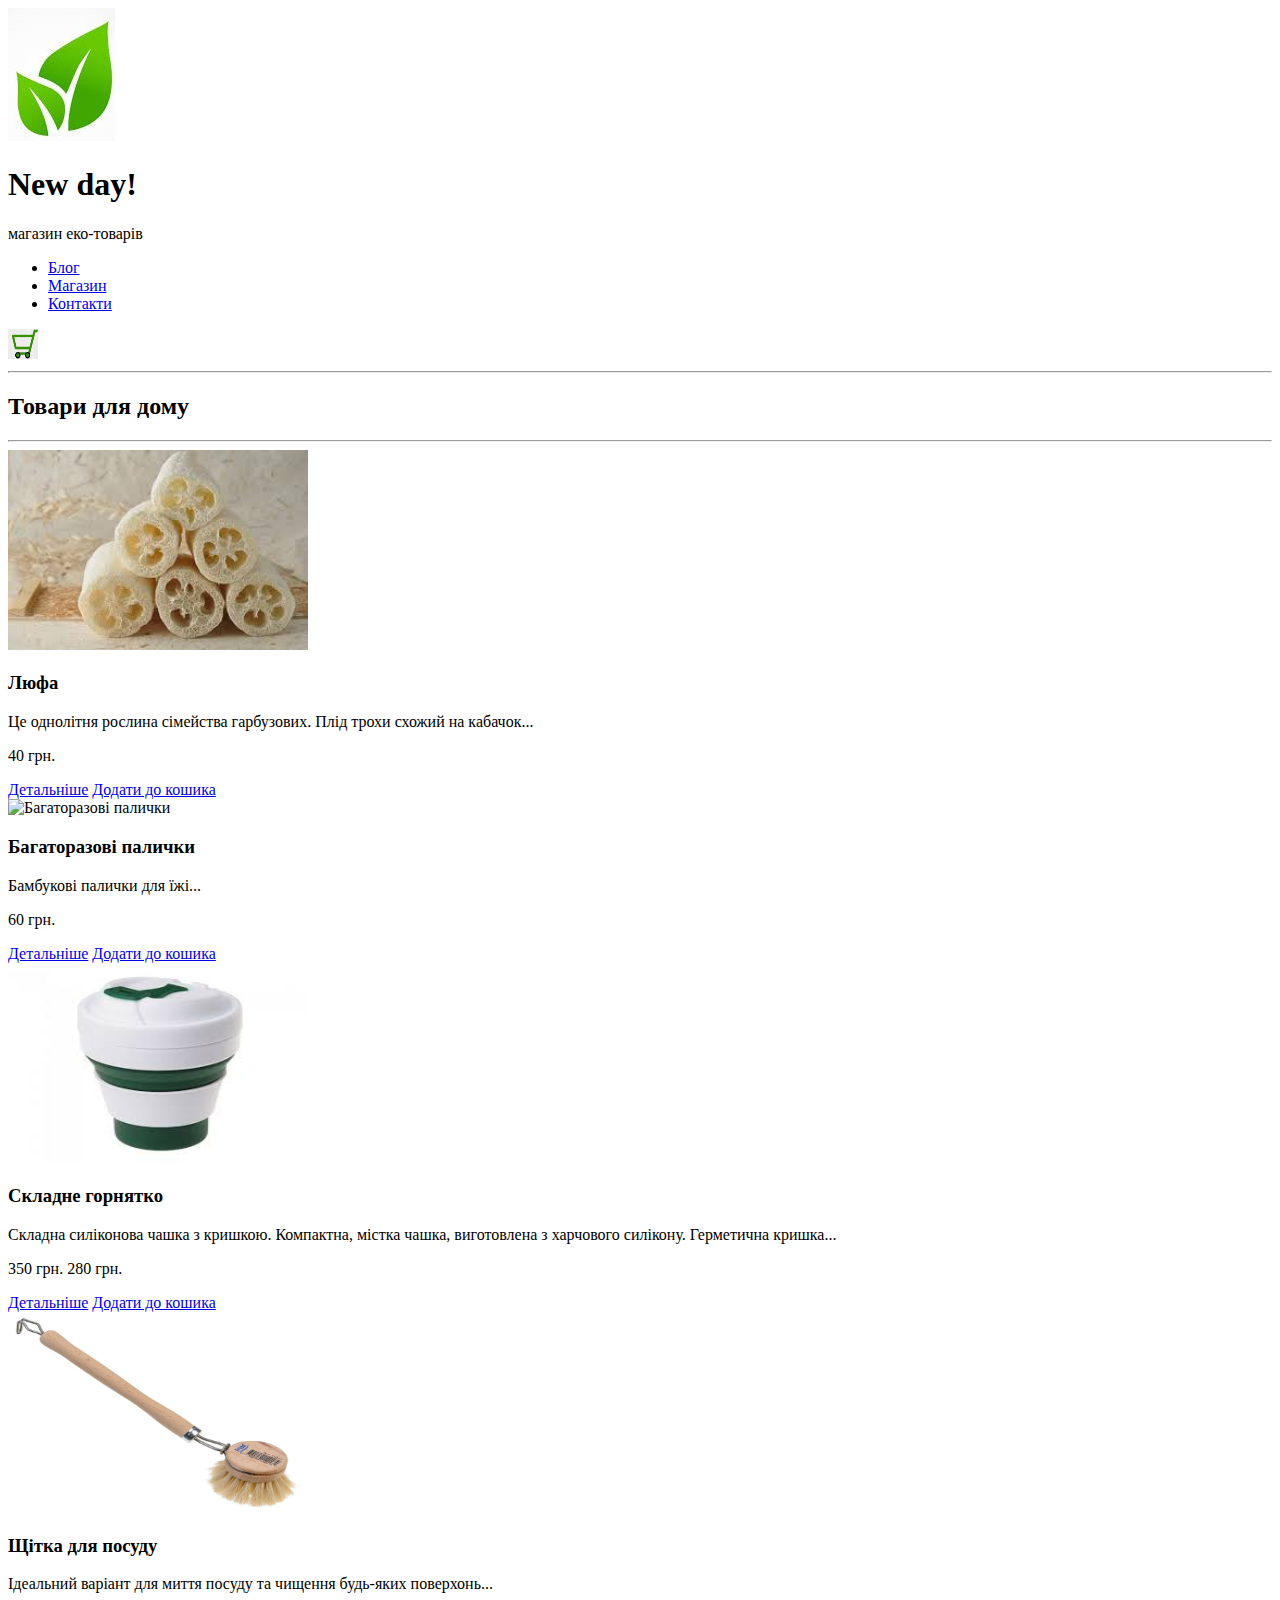
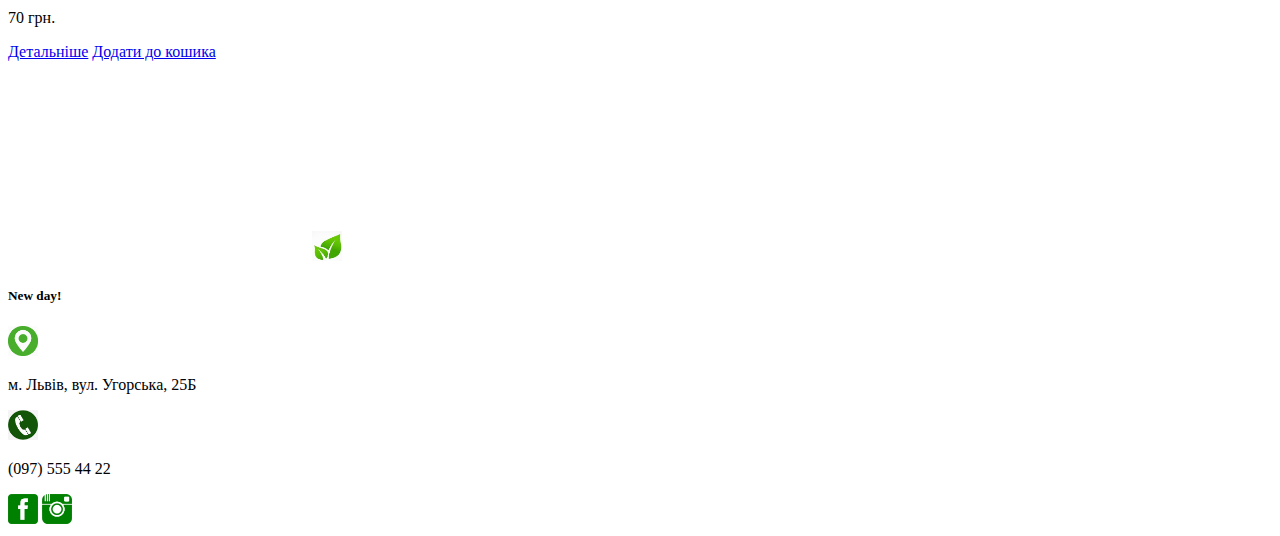
==== household-goods.html @ caead944 "Edit images" ====
<!DOCTYPE html>
<html lang="uk">
<head>
    <meta charset="UTF-8">
    <meta name="viewport" content="width=<device-width>, initial-scale=1.0">
    <title>Shop</title>
</head>
<body>
    <header>
        <div>
            <img src="images/logo.jpg" alt="Nee day! Logo">
        </div>
        <h1>New day!</h1>
        <p>магазин еко-товарів</p>
        <nav> 
            <ul>
                <li><a href="#">Блог</a></li>
                <li><a href="#">Магазин</a></li>
                <li><a href="#">Контакти</a></li>
            </ul>
            <a href="#"><img src="images/basket.jpg" width="30" height="30" alt="Корзина"></a>
            <hr>
        </nav>
        <div class="green-line">
        </div>
    </header>
    <main>
        <h2>Товари для дому</h2>
        <hr>
        <img src="images/sponge.jpg" width="300" height="200" alt="Губка-люфа">
        <h3>Люфа</h3>
        <p>Це однолітня рослина сімейства гарбузових. Плід трохи схожий на кабачок...</p>
        <p>40 грн.</p>
        <a href="#">Детальніше</a>
        <a href="#">Додати до кошика</a><br>
        <img src="images/sticks-reusable.jpeg" width="300" height="200" alt="Багаторазові палички">
        <h3>Багаторазові палички</h3>
        <p>Бамбукові палички для їжі...</p>
        <p>60 грн.</p>
        <a href="#">Детальніше</a>
        <a href="#">Додати до кошика</a><br>
        <img src="images/cup.jpg" width="300" height="200" alt="Складне горнятко">
        <h3>Складне горнятко</h3>
        <p>Складна силіконова чашка з кришкою. Компактна, містка чашка, виготовлена з харчового силікону. Герметична кришка... </p>
        <p>350 грн.   280 грн.</p>
        <a href="#">Детальніше</a>
        <a href="#">Додати до кошика</a><br>
        <img src="images/brush.jpg" width="300" height="200" alt="Щітка для посуду">
        <h3>Щітка для посуду</h3>
        <p>Ідеальний варіант для миття посуду та чищення будь-яких поверхонь...</p>
        <p>70 грн.</p>
        <a href="#">Детальніше</a>
        <a href="#">Додати до кошика</a><br>
    </main>
    <footer>
        <nav>
            <map><iframe src="https://www.google.com/maps/embed?pb=!1m18!1m12!1m3!1d2574.6639011341135!2d24.041103915708383!3d49.811186079392336!2m3!1f0!2f0!3f0!3m2!1i1024!2i768!4f13.1!3m3!1m2!1s0x473ae7fb6208ab1d%3A0xe74647bd2ff04888!2z0LLRg9C70LjRhtGPINCj0LPQvtGA0YHRjNC60LAsINCb0YzQstGW0LIsINCb0YzQstGW0LLRgdGM0LrQsCDQvtCx0LvQsNGB0YLRjCwgNzkwMDA!5e0!3m2!1suk!2sua!4v1597525995323!5m2!1suk!2sua" width="300" height="200" frameborder="0" style="border:0;" allowfullscreen="" aria-hidden="false" tabindex="0"></iframe></map>
            <img src="images/logo.jpg" width="30" height="30" alt="Nee day! Logo">
            <h5>New day!</h5>
            <img src="images/address-pointer.png" width="30" height="30" alt="Адреса">
            <p>м. Львів, вул. Угорська, 25Б </p>
            <img src="images/telephone-icon.png" width="30" height="30" alt="Телефон">
            <p>(097) 555 44 22</p>
            <a href="#"><img src="images/facebook-icon.png" width="30" height="30" alt="Facebook"></a>
            <a href="#"><img src="images/instagram-icon.png" width="30" height="30" alt="Instagram"></a>
        </nav>
        <div class="green-line">
        </div>
    </footer>
</body>
</html>
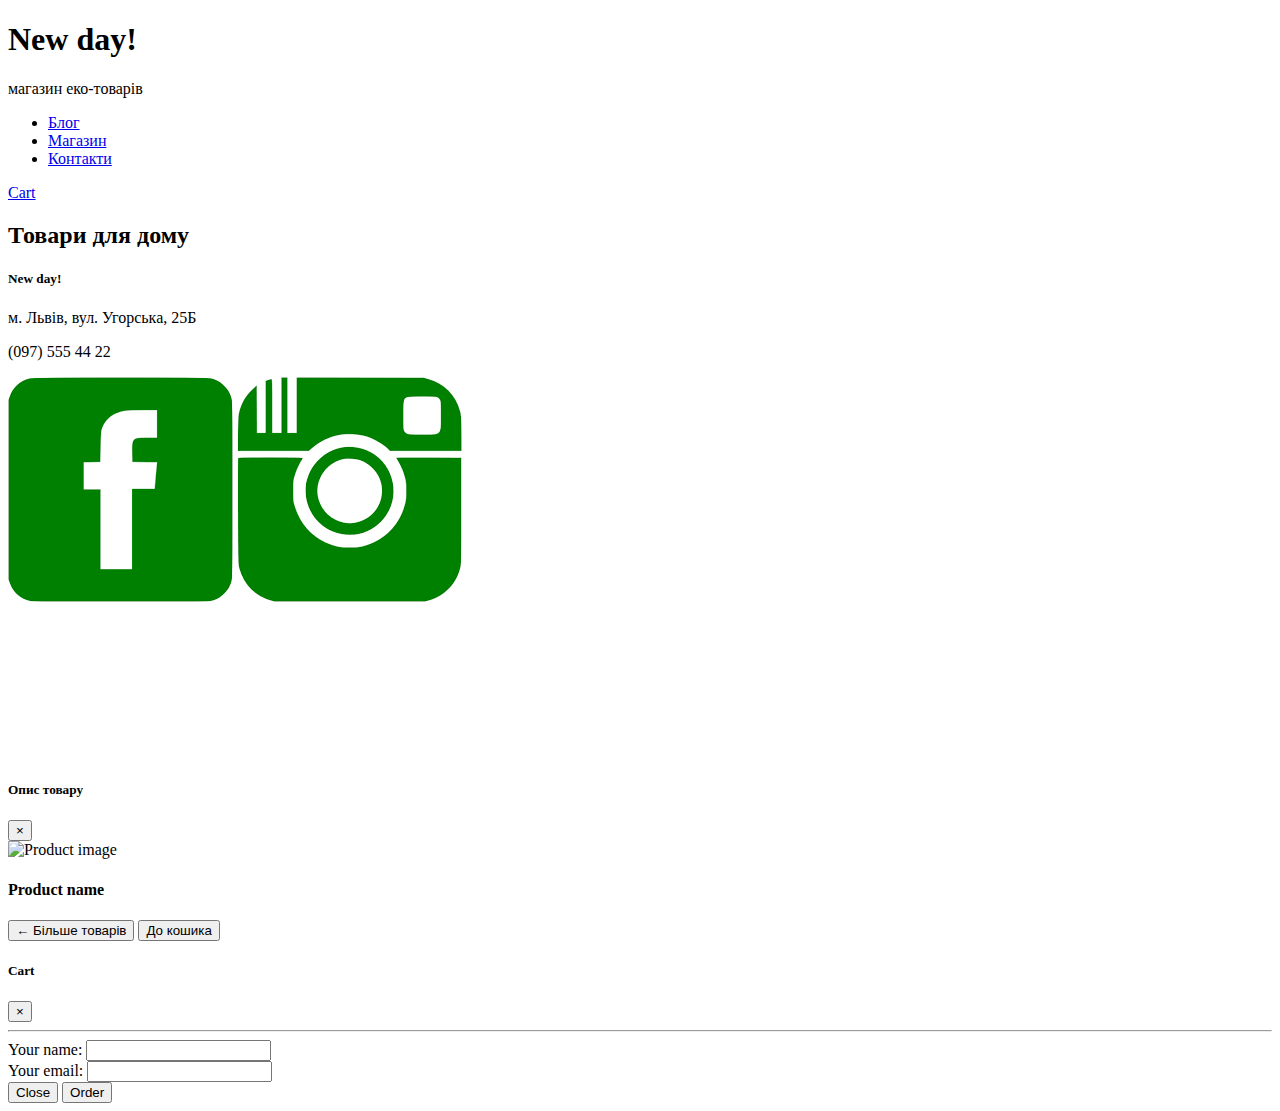
==== commit 58cac62d: "Update household-goods.html" ====
--- a/household-goods.html
+++ b/household-goods.html
@@ -1,71 +1,212 @@
 <!DOCTYPE html>
 <html lang="uk">
-<head>
-    <meta charset="UTF-8">
-    <meta name="viewport" content="width=<device-width>, initial-scale=1.0">
-    <title>Shop</title>
-</head>
-<body>
+  <head>
+    <meta charset="UTF-8" />
+    <meta name="viewport" content="width=device-width, initial-scale=1.0" />
+    <meta http-equiv="X-UA-Compatible" content="ie=edge" />
+    <title>Магазин</title>
+    <link rel="stylesheet" href="css/bootstrap.min.css" />
+    <link rel="stylesheet" href="css/household-goods.css" />
+  </head>
+  <body>
     <header>
-        <div>
-            <img src="images/logo.jpg" alt="Nee day! Logo">
-        </div>
+      <div class="logo">
         <h1>New day!</h1>
         <p>магазин еко-товарів</p>
-        <nav> 
-            <ul>
-                <li><a href="#">Блог</a></li>
-                <li><a href="#">Магазин</a></li>
-                <li><a href="#">Контакти</a></li>
-            </ul>
-            <a href="#"><img src="images/basket.jpg" width="30" height="30" alt="Корзина"></a>
-            <hr>
-        </nav>
-        <div class="green-line">
-        </div>
+      </div>
+      <nav>
+        <ul class="menu">
+          <li><a href="#blog">Блог</a></li>
+          <li><a href="#products">Магазин</a></li>
+          <li><a href="#contact">Контакти</a></li>
+        </ul>
+      </nav>
+      <nav>
+        <div>
+          <a
+            class="nav-link openCartLink"
+            href="#modal-cart"
+            data-toggle="modal"
+          >
+            <i class="fas fa-shopping-cart"></i>
+            Cart<span id="cart-badge" class="badge badge-light"></span>
+          </a>
+        </div>
+      </nav>
     </header>
-    <main>
-        <h2>Товари для дому</h2>
-        <hr>
-        <img src="images/sponge.jpg" width="300" height="200" alt="Губка-люфа">
-        <h3>Люфа</h3>
-        <p>Це однолітня рослина сімейства гарбузових. Плід трохи схожий на кабачок...</p>
-        <p>40 грн.</p>
-        <a href="#">Детальніше</a>
-        <a href="#">Додати до кошика</a><br>
-        <img src="images/sticks-reusable.jpeg" width="300" height="200" alt="Багаторазові палички">
-        <h3>Багаторазові палички</h3>
-        <p>Бамбукові палички для їжі...</p>
-        <p>60 грн.</p>
-        <a href="#">Детальніше</a>
-        <a href="#">Додати до кошика</a><br>
-        <img src="images/cup.jpg" width="300" height="200" alt="Складне горнятко">
-        <h3>Складне горнятко</h3>
-        <p>Складна силіконова чашка з кришкою. Компактна, містка чашка, виготовлена з харчового силікону. Герметична кришка... </p>
-        <p>350 грн.   280 грн.</p>
-        <a href="#">Детальніше</a>
-        <a href="#">Додати до кошика</a><br>
-        <img src="images/brush.jpg" width="300" height="200" alt="Щітка для посуду">
-        <h3>Щітка для посуду</h3>
-        <p>Ідеальний варіант для миття посуду та чищення будь-яких поверхонь...</p>
-        <p>70 грн.</p>
-        <a href="#">Детальніше</a>
-        <a href="#">Додати до кошика</a><br>
+    <main class="container">
+      <div class="green-line"></div>
+      <section>
+        <h2 id="products">Товари для дому</h2>
+        <div class="row products-container">
+          <!--Products are dynamically generated here-->
+        </div>
+      </section>
     </main>
     <footer>
-        <nav>
-            <map><iframe src="https://www.google.com/maps/embed?pb=!1m18!1m12!1m3!1d2574.6639011341135!2d24.041103915708383!3d49.811186079392336!2m3!1f0!2f0!3f0!3m2!1i1024!2i768!4f13.1!3m3!1m2!1s0x473ae7fb6208ab1d%3A0xe74647bd2ff04888!2z0LLRg9C70LjRhtGPINCj0LPQvtGA0YHRjNC60LAsINCb0YzQstGW0LIsINCb0YzQstGW0LLRgdGM0LrQsCDQvtCx0LvQsNGB0YLRjCwgNzkwMDA!5e0!3m2!1suk!2sua!4v1597525995323!5m2!1suk!2sua" width="300" height="200" frameborder="0" style="border:0;" allowfullscreen="" aria-hidden="false" tabindex="0"></iframe></map>
-            <img src="images/logo.jpg" width="30" height="30" alt="Nee day! Logo">
+      <nav class="contact-details">
+        <div class="company-information">
+          <div class="logo">
             <h5>New day!</h5>
-            <img src="images/address-pointer.png" width="30" height="30" alt="Адреса">
-            <p>м. Львів, вул. Угорська, 25Б </p>
-            <img src="images/telephone-icon.png" width="30" height="30" alt="Телефон">
-            <p>(097) 555 44 22</p>
-            <a href="#"><img src="images/facebook-icon.png" width="30" height="30" alt="Facebook"></a>
-            <a href="#"><img src="images/instagram-icon.png" width="30" height="30" alt="Instagram"></a>
-        </nav>
-        <div class="green-line">
-        </div>
+          </div>
+          <p class="location">м. Львів, вул. Угорська, 25Б</p>
+          <p class="telephone">(097) 555 44 22</p>
+          <div class="map-fb-insta">
+            <div class="fb-instagram">
+              <a href="#"
+                ><img src="images/facebook-icon.png" alt="Facebook"
+              /></a>
+              <a href="#"
+                ><img src="images/instagram-icon.png" alt="Instagram"
+              /></a>
+            </div>
+          </div>
+        </div>
+        <div class="map">
+          <map
+            ><iframe
+              src="https://www.google.com/maps/embed?pb=!1m18!1m12!1m3!1d2574.6639011341135!2d24.041103915708383!3d49.811186079392336!2m3!1f0!2f0!3f0!3m2!1i1024!2i768!4f13.1!3m3!1m2!1s0x473ae7fb6208ab1d%3A0xe74647bd2ff04888!2z0LLRg9C70LjRhtGPINCj0LPQvtGA0YHRjNC60LAsINCb0YzQstGW0LIsINCb0YzQstGW0LLRgdGM0LrQsCDQvtCx0LvQsNGB0YLRjCwgNzkwMDA!5e0!3m2!1suk!2sua!4v1597525995323!5m2!1suk!2sua"
+              frameborder="0"
+              style="border: 0"
+              allowfullscreen=""
+              aria-hidden="false"
+              tabindex="0"
+            ></iframe
+          ></map>
+        </div>
+      </nav>
+      <div class="green-line"></div>
     </footer>
-</body>
-</html>+    <!-- Modal Product Info -->
+    <div
+      class="modal fade"
+      id="productInfoModal"
+      tabindex="-1"
+      role="dialog"
+      aria-labelledby="productInfoLabel"
+      aria-hidden="true"
+    >
+      <div class="modal-dialog" role="document">
+        <div class="modal-content">
+          <div class="modal-header">
+            <h5 class="modal-title" id="productInfoLabel">Опис товару</h5>
+            <button
+              type="button"
+              class="close"
+              data-dismiss="modal"
+              aria-label="Close"
+            >
+              <span aria-hidden="true">&times;</span>
+            </button>
+          </div>
+          <div class="modal-body">
+            <img class="card-img-top" src="" alt="Product image" />
+            <h4 class="card-title">Product name</h4>
+            <p class="card-text"></p>
+          </div>
+          <div class="modal-footer">
+            <button
+              type="button"
+              class="btn btn-secondary btn-close"
+              data-dismiss="modal"
+            >
+              ← Більше товарів
+            </button>
+            <button class="btn btn-primary buy" data-id="id">До кошика</button>
+          </div>
+        </div>
+      </div>
+    </div>
+    <!-- Modal Cart -->
+    <div
+      class="modal fade"
+      id="modal-cart"
+      tabindex="-1"
+      role="dialog"
+      aria-labelledby="cartLabel"
+      aria-hidden="true"
+    >
+      <div class="modal-dialog" role="document">
+        <div class="modal-content">
+          <div class="modal-header">
+            <h5 class="modal-title" id="cartLabel">Cart</h5>
+            <button
+              type="button"
+              class="close"
+              data-dismiss="modal"
+              aria-label="Close"
+            >
+              <span aria-hidden="true">&times;</span>
+            </button>
+          </div>
+          <div class="modal-body">
+            <div class="cart-product-list-container"></div>
+            <hr />
+            <div class="container">
+              <form class="form-contacts">
+                <div class="form-group row">
+                  <label for="client-name" class="col-4 col-form-label"
+                    >Your name:</label
+                  >
+                  <input
+                    class="form-control col-8"
+                    type="text"
+                    id="client-name"
+                    required
+                  />
+                </div>
+                <div class="form-group row">
+                  <label for="client-email" class="col-4 col-form-label"
+                    >Your email:</label
+                  >
+                  <input
+                    class="form-control col-8"
+                    type="email"
+                    id="client-email"
+                    required
+                  />
+                </div>
+              </form>
+            </div>
+          </div>
+          <div class="modal-footer">
+            <button
+              type="button"
+              class="btn btn-secondary btn-close"
+              data-dismiss="modal"
+            >
+              Close
+            </button>
+            <button class="btn btn-primary order">Order</button>
+          </div>
+        </div>
+      </div>
+    </div>
+    <script
+      src="https://code.jquery.com/jquery-3.4.1.slim.min.js"
+      integrity="sha384-J6qa4849blE2+poT4WnyKhv5vZF5SrPo0iEjwBvKU7imGFAV0wwj1yYfoRSJoZ+n"
+      crossorigin="anonymous"
+    ></script>
+    <script
+      src="https://cdn.jsdelivr.net/npm/popper.js@1.16.0/dist/umd/popper.min.js"
+      integrity="sha384-Q6E9RHvbIyZFJoft+2mJbHaEWldlvI9IOYy5n3zV9zzTtmI3UksdQRVvoxMfooAo"
+      crossorigin="anonymous"
+    ></script>
+    <script
+      src="https://stackpath.bootstrapcdn.com/bootstrap/4.4.1/js/bootstrap.min.js"
+      integrity="sha384-wfSDF2E50Y2D1uUdj0O3uMBJnjuUD4Ih7YwaYd1iqfktj0Uod8GCExl3Og8ifwB6"
+      crossorigin="anonymous"
+    ></script>
+    <script
+      defer
+      src="https://use.fontawesome.com/releases/v5.5.0/js/all.js"
+      integrity="sha384-GqVMZRt5Gn7tB9D9q7ONtcp4gtHIUEW/yG7h98J7IpE3kpi+srfFyyB/04OV6pG0"
+      crossorigin="anonymous"
+    ></script>
+    <script async src="js/alert-window.js"></script>
+    <script defer src="js/products-service.js"></script>
+    <script defer src="js/cart.js"></script>
+    <script defer src="js/product-list.js"></script>
+    <script defer src="js/index.js"></script>
+  </body>
+</html>
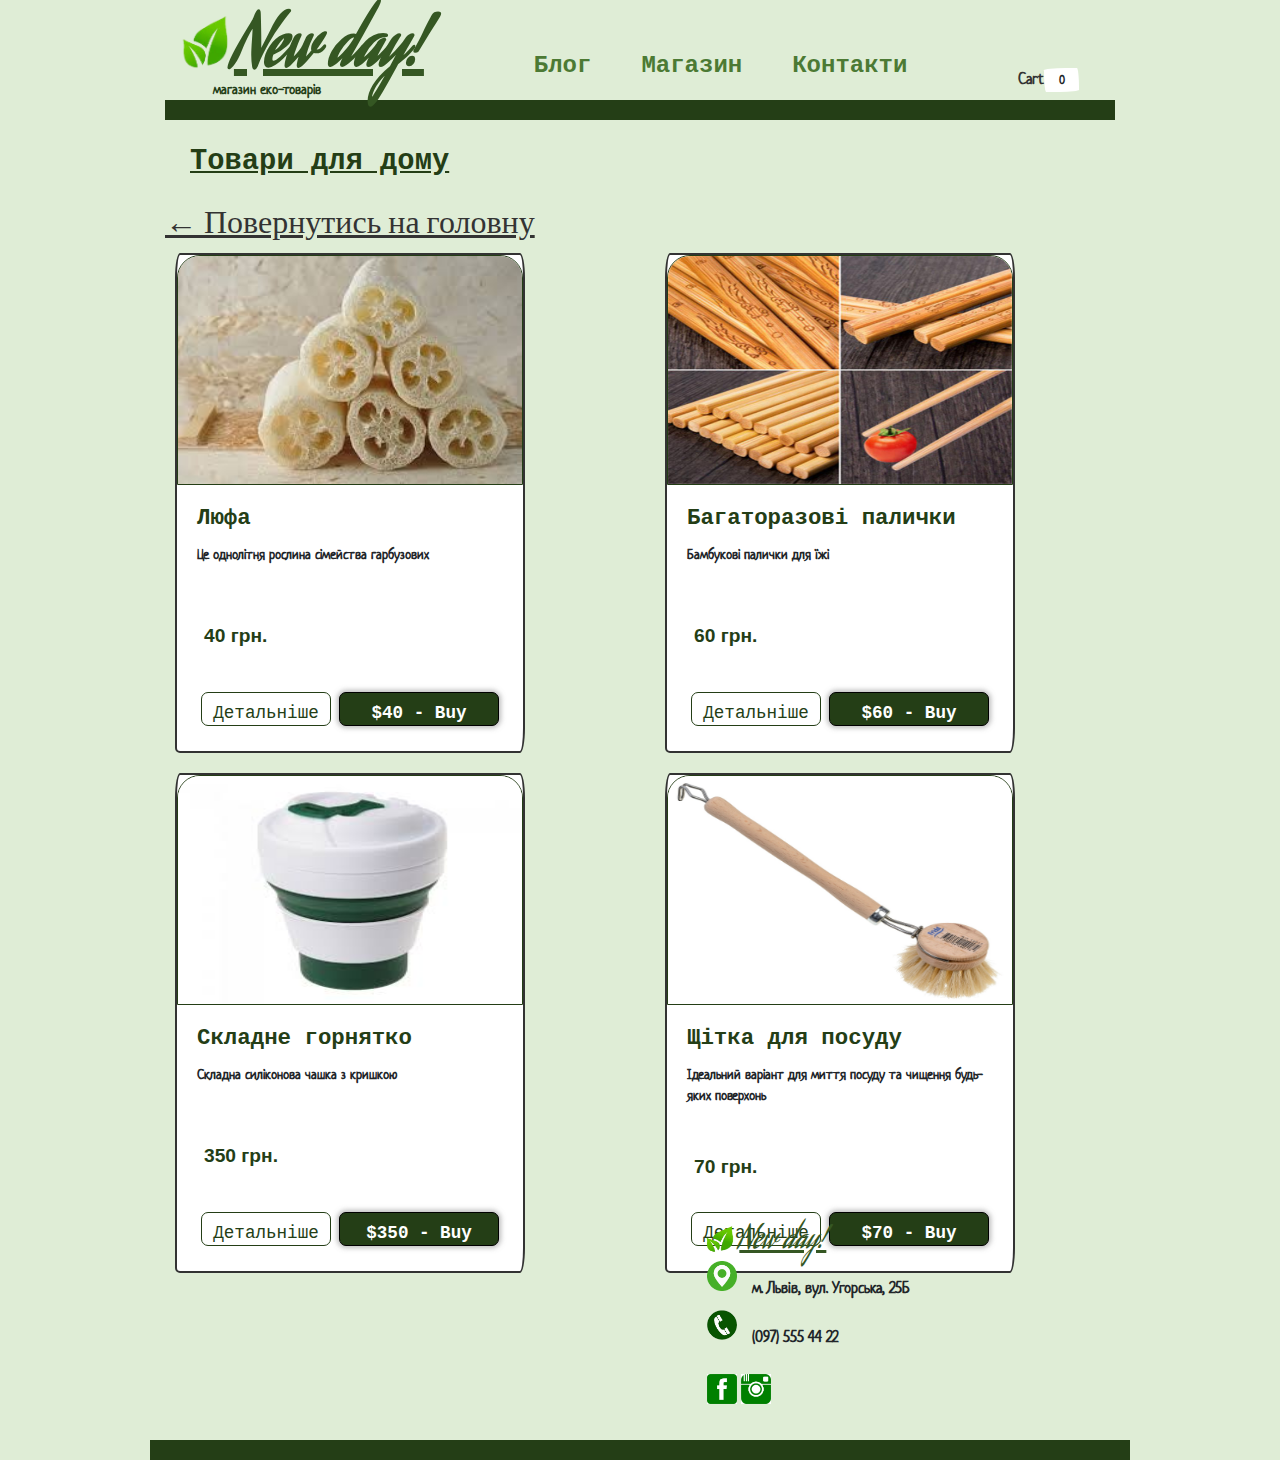
==== commit 7351ebce: "Update household-goods.html" ====
--- a/household-goods.html
+++ b/household-goods.html
@@ -38,6 +38,7 @@
       <div class="green-line"></div>
       <section>
         <h2 id="products">Товари для дому</h2>
+        <a href="index.html"><h2>← Повернутись на головну</h2></a>
         <div class="row products-container">
           <!--Products are dynamically generated here-->
         </div>
@@ -110,7 +111,7 @@
               class="btn btn-secondary btn-close"
               data-dismiss="modal"
             >
-              ← Більше товарів
+              ←Більше товарів
             </button>
             <button class="btn btn-primary buy" data-id="id">До кошика</button>
           </div>
@@ -175,9 +176,9 @@
               class="btn btn-secondary btn-close"
               data-dismiss="modal"
             >
-              Close
-            </button>
-            <button class="btn btn-primary order">Order</button>
+              ← Повернутись
+            </button>
+            <button class="btn btn-primary order">Замовити</button>
           </div>
         </div>
       </div>
--- a/css/household-goods.css
+++ b/css/household-goods.css
@@ -0,0 +1,360 @@
+@import url("https://fonts.googleapis.com/css2?family=Aguafina+Script&display=swap");
+@import url(https://uk.allfont.net/allfont.css?fonts=courier-new);
+
+:root {
+  font-family: "Courier New", arial;
+  color: #243e16;
+  --main-color: #243e16;
+  --main-color-light: #4c7a34;
+  --accent-color: #ffffff;
+  scroll-behavior: smooth;
+}
+
+h1,
+h2,
+p,
+div {
+  margin: 0;
+  padding: 0;
+}
+
+body {
+  max-width: 980px;
+  margin: auto;
+  background: #dfedd6;
+}
+
+body > header > div > h1 {
+  font-family: "Aguafina Script", cursive;
+  color: #355723;
+  font-weight: bold;
+  font-size: 4.4rem;
+  text-decoration: underline;
+  display: block;
+  position: relative;
+  padding: 10px 15px 5px 0px;
+}
+
+body > header > div > h1::before {
+  content: "";
+  background-image: url(../images/logo.png);
+  background-size: 50px 60px;
+  width: 50px;
+  height: 60px;
+  background-repeat: no-repeat;
+  position: absolute;
+  margin-left: -55px;
+}
+
+.logo {
+  margin-left: 5%;
+}
+body > header > div > p {
+  color: var(--main-color);
+  font-size: 14px;
+  margin-top: -10%;
+  margin-left: -10%;
+}
+
+header nav .menu {
+  display: flex;
+  padding: 0px;
+  list-style-type: none;
+}
+
+header {
+  display: flex;
+  justify-content: space-around;
+  align-items: flex-end;
+}
+
+body > header > a > img {
+  align-self: center;
+  width: 60px;
+  height: 60px;
+  margin-right: 10%;
+  margin-bottom: 25%;
+}
+
+body > header > nav > ul > li > a {
+  text-decoration: none;
+  font-family: "Courier New", arial;
+  font-weight: bold;
+  font-size: 1.5rem;
+  color: var(--main-color-light);
+  padding: 10px 25px 25px 25px;
+  cursor: pointer;
+  border-top-left-radius: 10px;
+  border-top-right-radius: 10px;
+}
+
+body > header > nav > ul > li > a:hover {
+  text-decoration: none;
+  background-color: var(--main-color);
+  color: #ffffff;
+}
+
+body > main > div.green-line,
+body > footer > div {
+  margin-top: 0;
+  min-height: 20px;
+  background-color: var(--main-color);
+}
+
+#products {
+  color: var(--main-color);
+  font-family: "Courier New", arial;
+  font-weight: bold;
+  font-size: 1.8rem;
+  text-align: left;
+  text-decoration: underline;
+  padding: 25px;
+}
+
+.contact-details {
+  display: flex;
+  flex-direction: row-reverse;
+  justify-content: center;
+}
+
+.company-information {
+  margin-left: 80px;
+  margin-top: -60px;
+}
+
+body > footer > nav > div.company-information > div.logo > h5 {
+  font-family: "Aguafina Script", cursive;
+  color: #355723;
+  font-size: 2rem;
+  text-decoration: underline;
+  display: block;
+  position: relative;
+  margin-left: -20px;
+  margin-bottom: 15px;
+}
+
+body > main > section:nth-child(5) > div > nav.contact-details > div.logo > h5 {
+  font-family: "Aguafina Script", cursive;
+  color: #355723;
+  font-size: 2rem;
+  text-decoration: underline;
+  display: block;
+  position: relative;
+  margin-left: -20px;
+  margin-bottom: 15px;
+}
+
+.contact-details h5::before {
+  content: "";
+  background-image: url(../images/logo.png);
+  background-size: 30px 30px;
+  width: 30px;
+  height: 30px;
+  background-repeat: no-repeat;
+  position: absolute;
+  margin-left: -35px;
+}
+
+.contact-details p.location::before {
+  content: "";
+  background-image: url(../images/address-pointer.png);
+  background-size: 30px 30px;
+  width: 30px;
+  height: 30px;
+  background-repeat: no-repeat;
+  position: absolute;
+  margin-top: -15px;
+  margin-left: -45px;
+}
+
+p.telephone {
+  padding-top: 25px;
+}
+
+.contact-details p.telephone::before {
+  content: "";
+  background-image: url(../images/telephone-icon.png);
+  background-size: 30px 30px;
+  width: 30px;
+  height: 30px;
+  background-repeat: no-repeat;
+  position: absolute;
+  margin-top: -15px;
+  margin-left: -45px;
+}
+
+.fb-instagram img {
+  width: 30px;
+  height: 30px;
+  margin-top: 25px;
+}
+
+.map-fb-insta {
+  display: flex;
+  flex-direction: column;
+  justify-content: flex-start;
+  margin-left: -45px;
+}
+
+.map img {
+  width: 300px;
+  height: 200px;
+}
+
+body > main > section > div > div > div {
+  width: 350px;
+  height: 500px;
+  margin: 10px;
+}
+
+body > main > section > div > div > div > img {
+  width: 300px;
+  height: 230px;
+  border: 1px solid var(--main-color);
+}
+
+body > main > section > div > div > div > div > h4 {
+  font-family: "Courier New", arial;
+  color: var(--main-color);
+  font-weight: bold;
+  font-size: 1.4rem;
+}
+
+body > main > section > div > div > div > div > p {
+  font-size: 0.9rem;
+}
+
+body > main > section > div > div > div > div > div.card-text.flex-fill {
+  font-family: Arial, sans-serif;
+  font-size: 1.2rem;
+  color: var(--main-color);
+  font-weight: bold;
+  padding: 7px;
+  margin: 5px 0;
+  width: 200px;
+  height: 22px;
+  border-radius: 7px;
+  background: white;
+}
+
+body
+  > main
+  > section
+  > div
+  > div
+  > div
+  > div
+  > div.d-flex.justify-content-around
+  > button.btn.btn-info {
+  font-family: "Courier New", arial;
+  color: var(--main-color);
+  font-size: 1.1rem;
+  padding: 7px;
+  margin: 5px 0;
+  width: 130px;
+  height: 34px;
+  border-radius: 7px;
+  background: white;
+  border: 1px solid var(--main-color);
+}
+
+body
+  > main
+  > section
+  > div
+  > div
+  > div
+  > div
+  > div.d-flex.justify-content-around
+  > button.btn.btn-primary.buy {
+  font-family: "Courier New", arial;
+  font-weight: bold;
+  color: white;
+  font-size: 1.1rem;
+  padding: 7px;
+  margin: 5px 0;
+  width: 160px;
+  height: 34px;
+  border-radius: 7px;
+  background: var(--main-color);
+  border: 1px solid black;
+  box-shadow: 0 0 5px 2px rgba(122, 122, 122, 0.5);
+}
+
+.product-list {
+  display: grid;
+  grid-template-columns: 1fr 1fr;
+  margin: 0 3% 0 3%;
+}
+
+#productInfoModal {
+  width: 500px;
+  height: 600px;
+  margin: 30px;
+  border: 2px solid var(--main-color);
+  position: absolute;
+}
+
+#productInfoModal > div > div > div.modal-body > img {
+  width: 350px;
+  height: 280px;
+  border: 2px solid var(--main-color);
+  margin-left: 70px;
+}
+
+#productInfoModal > div > div > div.modal-body > h4 {
+  font-family: "Courier New", arial;
+  color: var(--main-color);
+  font-weight: 700;
+  font-size: 1.6rem;
+  text-align: center;
+}
+
+#productInfoModal > div > div > div.modal-body > p {
+  font-size: 1.2rem;
+  text-align: left;
+  padding: 7px;
+}
+
+#productInfoModal
+  > div
+  > div
+  > div.modal-footer
+  > button.btn.btn-secondary.btn-close {
+  font-family: "Courier New", arial;
+  color: var(--main-color);
+  font-size: 1.1rem;
+  padding: 7px;
+  margin: 5px 15px;
+  width: 190px;
+  height: 34px;
+  border-radius: 7px;
+  background: white;
+  border: 1px solid var(--main-color);
+}
+
+#productInfoModal > div > div > div.modal-footer > button.btn.btn-primary.buy {
+  font-family: "Courier New", arial;
+  font-weight: bold;
+  color: white;
+  font-size: 1.1rem;
+  padding: 7px;
+  margin: 5px 0;
+  width: 230px;
+  height: 34px;
+  border-radius: 7px;
+  background: var(--main-color);
+  border: 1px solid black;
+  box-shadow: 0 0 5px 2px rgba(122, 122, 122, 0.5);
+}
+
+#productInfoLabel {
+  display: none;
+}
+
+#productInfoModal > div > div > div.modal-header > button {
+  width: 30px;
+  height: 30px;
+  font-size: 1.5rem;
+  border: 1px solid var(--main-color);
+}
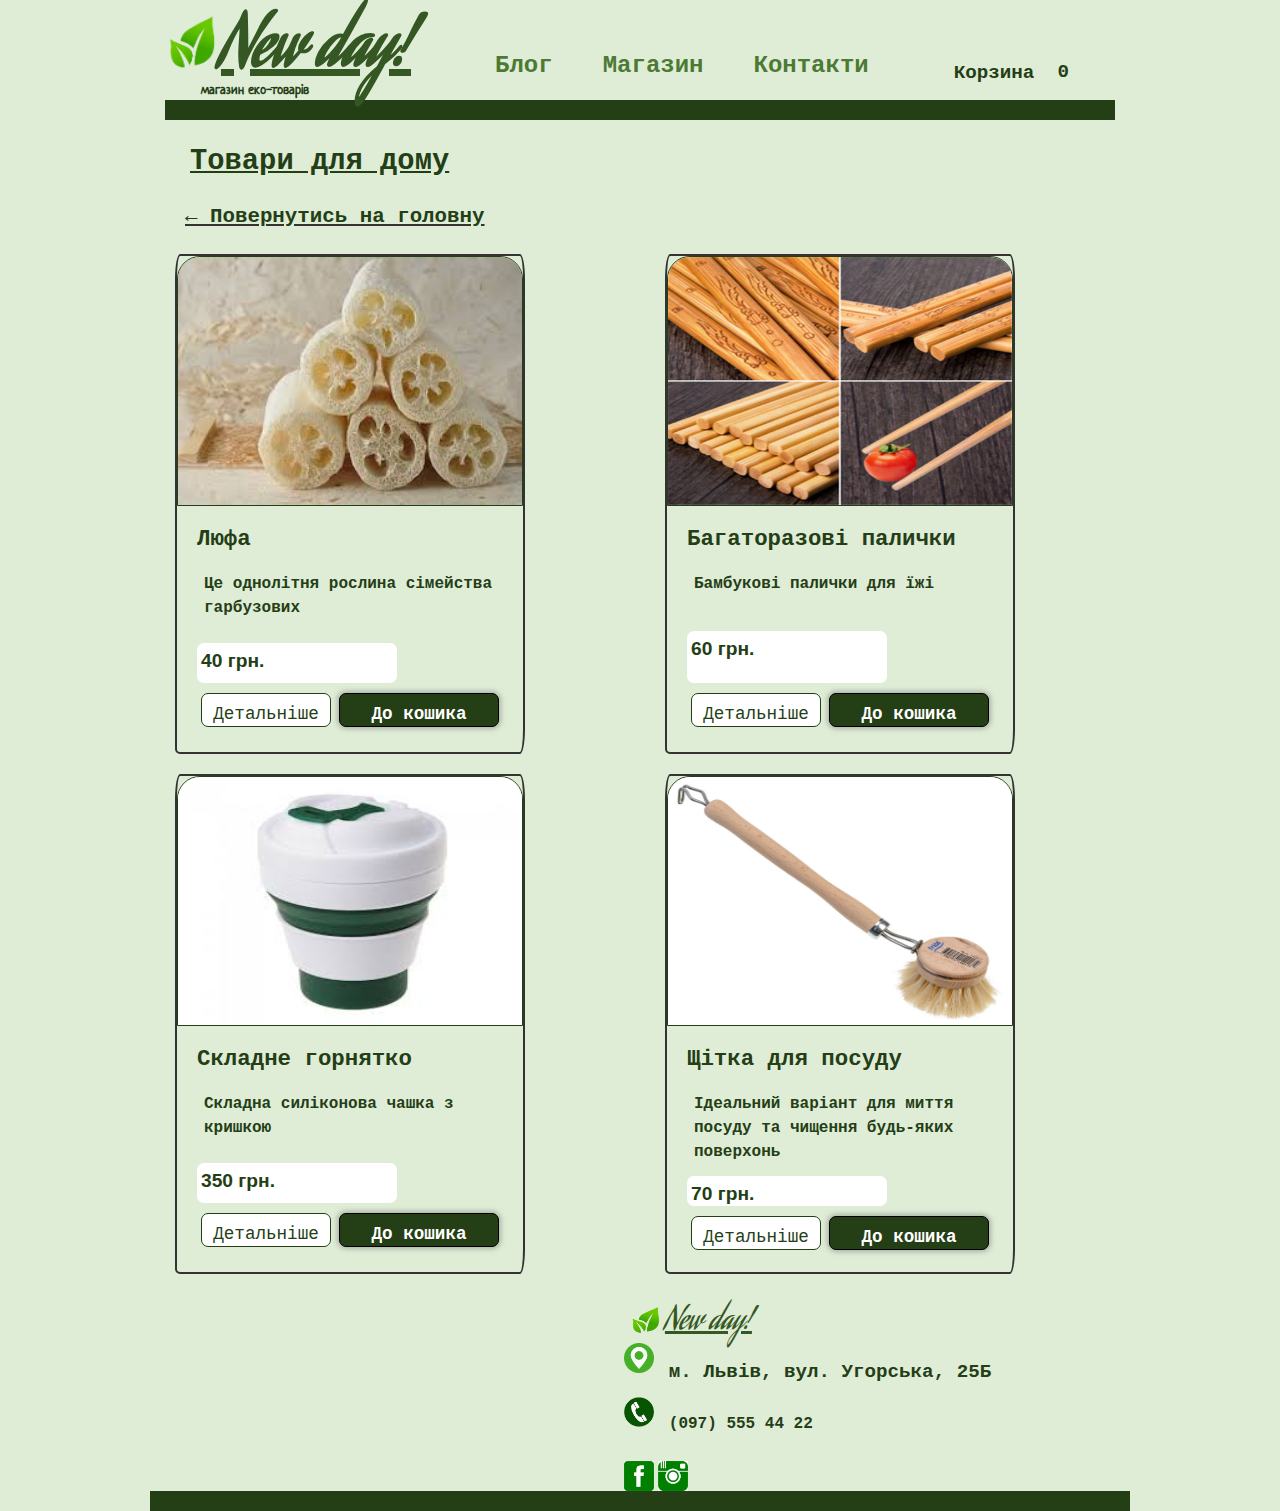
==== commit 0bbe3b7d: "Final changes" ====
--- a/household-goods.html
+++ b/household-goods.html
@@ -29,7 +29,7 @@
             data-toggle="modal"
           >
             <i class="fas fa-shopping-cart"></i>
-            Cart<span id="cart-badge" class="badge badge-light"></span>
+            Корзина<span id="cart-badge" class="badge badge-light"></span>
           </a>
         </div>
       </nav>
@@ -102,7 +102,7 @@
           </div>
           <div class="modal-body">
             <img class="card-img-top" src="" alt="Product image" />
-            <h4 class="card-title">Product name</h4>
+            <h4 class="card-title">Назва товару name</h4>
             <p class="card-text"></p>
           </div>
           <div class="modal-footer">
@@ -147,7 +147,7 @@
               <form class="form-contacts">
                 <div class="form-group row">
                   <label for="client-name" class="col-4 col-form-label"
-                    >Your name:</label
+                    >Прізвище та ім'я:</label
                   >
                   <input
                     class="form-control col-8"
@@ -158,7 +158,7 @@
                 </div>
                 <div class="form-group row">
                   <label for="client-email" class="col-4 col-form-label"
-                    >Your email:</label
+                    >Ваш email:</label
                   >
                   <input
                     class="form-control col-8"
--- a/css/household-goods.css
+++ b/css/household-goods.css
@@ -115,11 +115,12 @@
   display: flex;
   flex-direction: row-reverse;
   justify-content: center;
+  margin-top: 30px;
 }
 
 .company-information {
   margin-left: 80px;
-  margin-top: -60px;
+  margin-top: -10px;
 }
 
 body > footer > nav > div.company-information > div.logo > h5 {
@@ -169,6 +170,14 @@
 
 p.telephone {
   padding-top: 25px;
+  color: var(--main-color);
+  font-family: "Courier New", arial;
+}
+
+p.location {
+  font-size: 1.2rem;
+  color: var(--main-color);
+  font-family: "Courier New", arial;
 }
 
 .contact-details p.telephone::before {
@@ -201,15 +210,19 @@
   height: 200px;
 }
 
-body > main > section > div > div > div {
+body > main > section > div > div:nth-child(1) > div,
+body > main > section > div > div:nth-child(2) > div,
+body > main > section > div > div:nth-child(3) > div,
+body > main > section > div > div:nth-child(4) > div {
   width: 350px;
   height: 500px;
   margin: 10px;
+  background: #dfedd6;
 }
 
 body > main > section > div > div > div > img {
   width: 300px;
-  height: 230px;
+  height: 250px;
   border: 1px solid var(--main-color);
 }
 
@@ -218,6 +231,15 @@
   color: var(--main-color);
   font-weight: bold;
   font-size: 1.4rem;
+}
+
+body > main > section > a > h2 {
+  font-family: "Courier New", arial;
+  color: var(--main-color);
+  font-weight: bold;
+  font-size: 1.3rem;
+  padding-left: 20px;
+  padding-bottom: 15px;
 }
 
 body > main > section > div > div > div > div > p {
@@ -229,10 +251,10 @@
   font-size: 1.2rem;
   color: var(--main-color);
   font-weight: bold;
-  padding: 7px;
+  padding: 4px;
   margin: 5px 0;
   width: 200px;
-  height: 22px;
+  height: 30px;
   border-radius: 7px;
   background: white;
 }
@@ -310,13 +332,21 @@
   text-align: center;
 }
 
+body > main > section > div > div > div > div > p,
 #productInfoModal > div > div > div.modal-body > p {
-  font-size: 1.2rem;
+  font-family: "Courier New", arial;
+  color: var(--main-color);
+  font-size: 1rem;
   text-align: left;
   padding: 7px;
 }
 
 #productInfoModal
+  > div
+  > div
+  > div.modal-footer
+  > button.btn.btn-secondary.btn-close,
+#modal-cart
   > div
   > div
   > div.modal-footer
@@ -333,7 +363,8 @@
   border: 1px solid var(--main-color);
 }
 
-#productInfoModal > div > div > div.modal-footer > button.btn.btn-primary.buy {
+#productInfoModal > div > div > div.modal-footer > button.btn.btn-primary.buy,
+#modal-cart > div > div > div.modal-footer > button.btn.btn-primary.order {
   font-family: "Courier New", arial;
   font-weight: bold;
   color: white;
@@ -358,3 +389,81 @@
   font-size: 1.5rem;
   border: 1px solid var(--main-color);
 }
+
+#modal-cart > div > div > div.modal-body > div.container > form > div > label,
+#modal-cart > div > div > div.modal-header {
+  font-family: "Courier New", arial;
+  color: var(--main-color);
+  font-size: 1.1rem;
+}
+#client-name,
+#client-email {
+  width: 300px;
+  height: 40px;
+  font-size: 1.25rem;
+  padding: 6px 0 4px 10px;
+  border: 1px solid var(--main-color);
+  background: #dfedd6;
+  border-radius: 8px;
+  font-family: "Courier New", arial;
+  color: var(--main-color);
+  margin-bottom: 20px;
+}
+
+body > header > nav:nth-child(3) > div > a,
+#cart-badge {
+  font-family: "Courier New", arial;
+  color: var(--main-color);
+  font-size: 1.2rem;
+  background: #dfedd6;
+}
+
+#modal-cart > div > div > div.modal-body{
+  font-family: "Courier New", arial;
+  color: var(--main-color);
+  font-size: 1.2rem; 
+}
+
+#cartLabel{
+  font-family: "Courier New", arial;  
+}
+
+@media (max-width: 320px) {
+  body > header > nav > ul > li > a {
+    padding: 10px 10px 16px 10px;
+    font-size: 1rem;
+  }
+}
+
+@media (max-width: 900px) {
+  body > header {
+    display: flex;
+    flex-direction: column;
+    align-items: center;
+  }
+
+  .contact-details {
+    display: flex;
+    flex-direction: column;
+    align-items: center;
+  }
+
+  .map img {
+    width: 250px;
+    height: 180px;
+  }
+
+  body > main > section > div > div:nth-child(1) > div,
+  body > main > section > div > div:nth-child(2) > div,
+  body > main > section > div > div:nth-child(3) > div,
+  body > main > section > div > div:nth-child(4) > div {
+    width: 270px;
+    height: 450px;
+    margin: 20px;
+    background: #dfedd6;
+  }
+
+  body > main > section > div > div > div > div > p {
+    display: none;
+  }
+}
